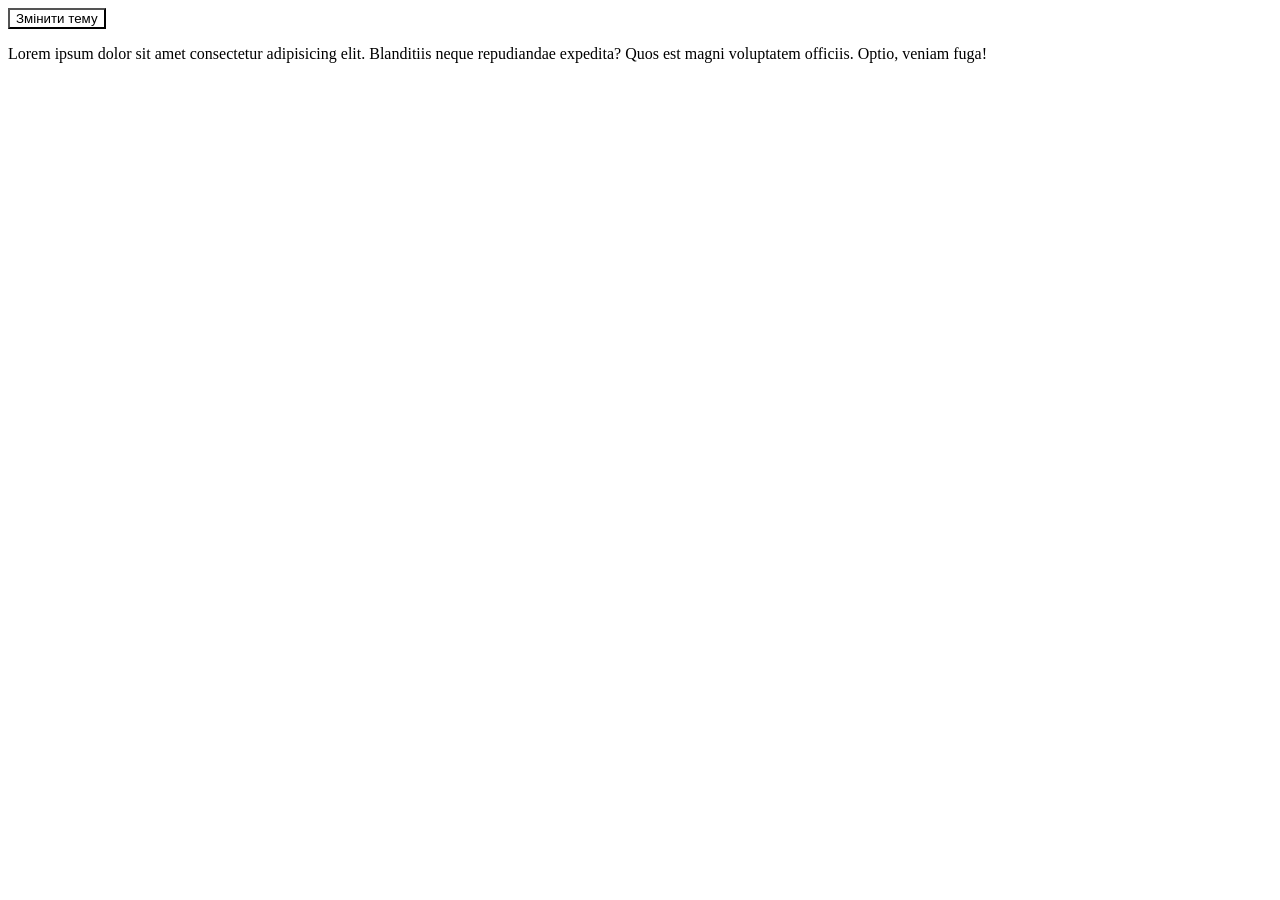
==== EX-1/index.html @ baf93799 "HW-12" ====
<!DOCTYPE html>
<html lang="en">
<head>
    <meta charset="UTF-8">
    <meta name="viewport" content="width=device-width, initial-scale=1.0">
    <title>HW-12-1</title>
    <link rel="stylesheet" href="style.css">
</head>
<body class="dark">
    
    <button id="theme-btn">Змінити тему</button>
    <p>Lorem ipsum dolor sit amet consectetur adipisicing elit. Blanditiis neque repudiandae expedita? Quos est magni voluptatem officiis. Optio, veniam fuga!</p>

    <script src="script.js"></script>
</body>
</html>
---- EX-1/style.css ----
.light, .light *{
    background-color: white;
    color: black;
}
.dark, .dark *{
    background-color: black;
    color: white;
}
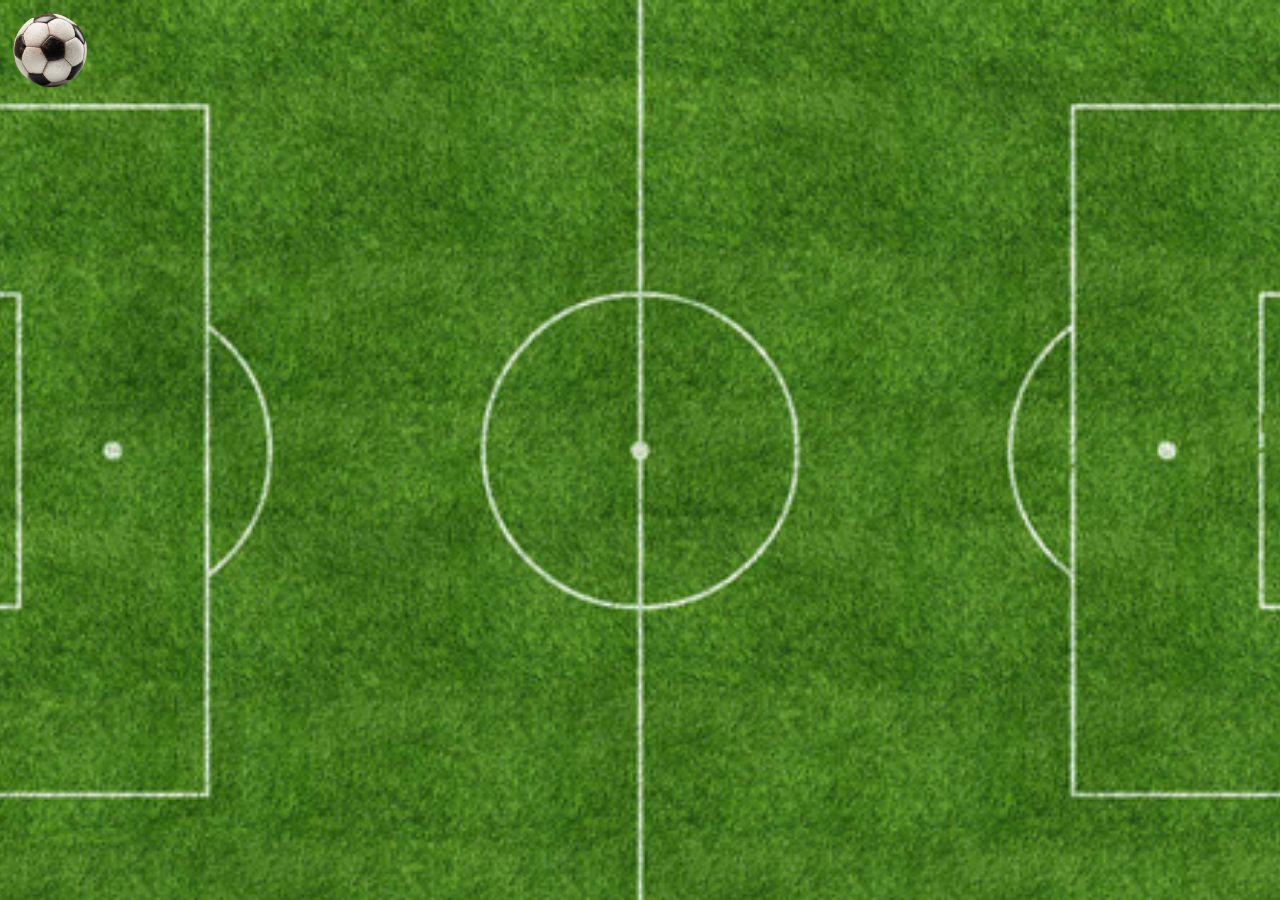
==== commit ec872ab5: "HW-14" ====
--- a/EX-1/index.html
+++ b/EX-1/index.html
@@ -3,13 +3,34 @@
 <head>
     <meta charset="UTF-8">
     <meta name="viewport" content="width=device-width, initial-scale=1.0">
-    <title>HW-12-1</title>
-    <link rel="stylesheet" href="style.css">
+    <title>HW-14-1</title>
+    <style>
+        *{
+            margin: 0;
+            padding: 0;
+        }
+        #ball{
+            width: 100px;
+            height: 100px;
+            transition: transform 0.5s ease-in-out;
+        }
+        #football {
+            width: 100vw;
+            height: 100vh;
+
+            background-image: url('./field.jpg');
+            background-repeat: no-repeat;
+            background-position: center center;
+            background-attachment: fixed;
+            background-size: cover;
+        }
+    </style>
 </head>
-<body class="dark">
-    
-    <button id="theme-btn">Змінити тему</button>
-    <p>Lorem ipsum dolor sit amet consectetur adipisicing elit. Blanditiis neque repudiandae expedita? Quos est magni voluptatem officiis. Optio, veniam fuga!</p>
+<body>
+
+    <div id="football">
+        <img src="./ball.png" alt="" id="ball">
+    </div>
 
     <script src="script.js"></script>
 </body>
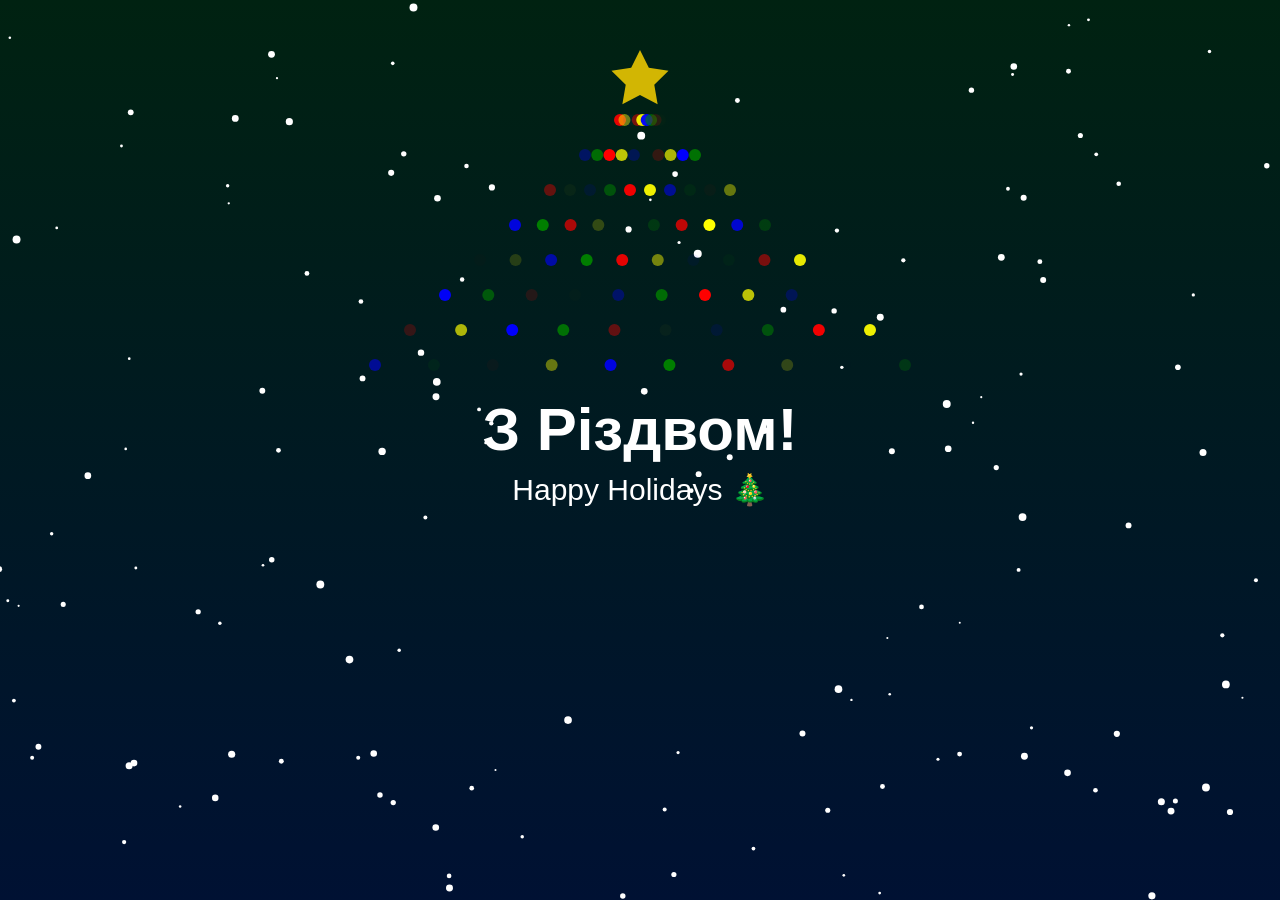
==== commit c3e9762b: "HW-15" ====
--- a/EX-1/index.html
+++ b/EX-1/index.html
@@ -3,35 +3,13 @@
 <head>
     <meta charset="UTF-8">
     <meta name="viewport" content="width=device-width, initial-scale=1.0">
-    <title>HW-14-1</title>
-    <style>
-        *{
-            margin: 0;
-            padding: 0;
-        }
-        #ball{
-            width: 100px;
-            height: 100px;
-            transition: transform 0.5s ease-in-out;
-        }
-        #football {
-            width: 100vw;
-            height: 100vh;
-
-            background-image: url('./field.jpg');
-            background-repeat: no-repeat;
-            background-position: center center;
-            background-attachment: fixed;
-            background-size: cover;
-        }
-    </style>
+    <link rel="stylesheet" href="style.css">
+    <title>HW-15-1</title>
 </head>
 <body>
+    
+    <canvas id="scene"></canvas>
 
-    <div id="football">
-        <img src="./ball.png" alt="" id="ball">
-    </div>
-
-    <script src="script.js"></script>
+    <script src="scrpit.js"></script>
 </body>
 </html>
--- a/EX-1/style.css
+++ b/EX-1/style.css
@@ -0,0 +1,13 @@
+html, body {
+    margin: 0;
+    padding: 0;
+    height: 100%;
+    overflow: hidden;
+}
+
+#scene {
+    width: 100vw;
+    height: 100vh;
+    display: block;
+    background: linear-gradient(#021, #013);
+}
